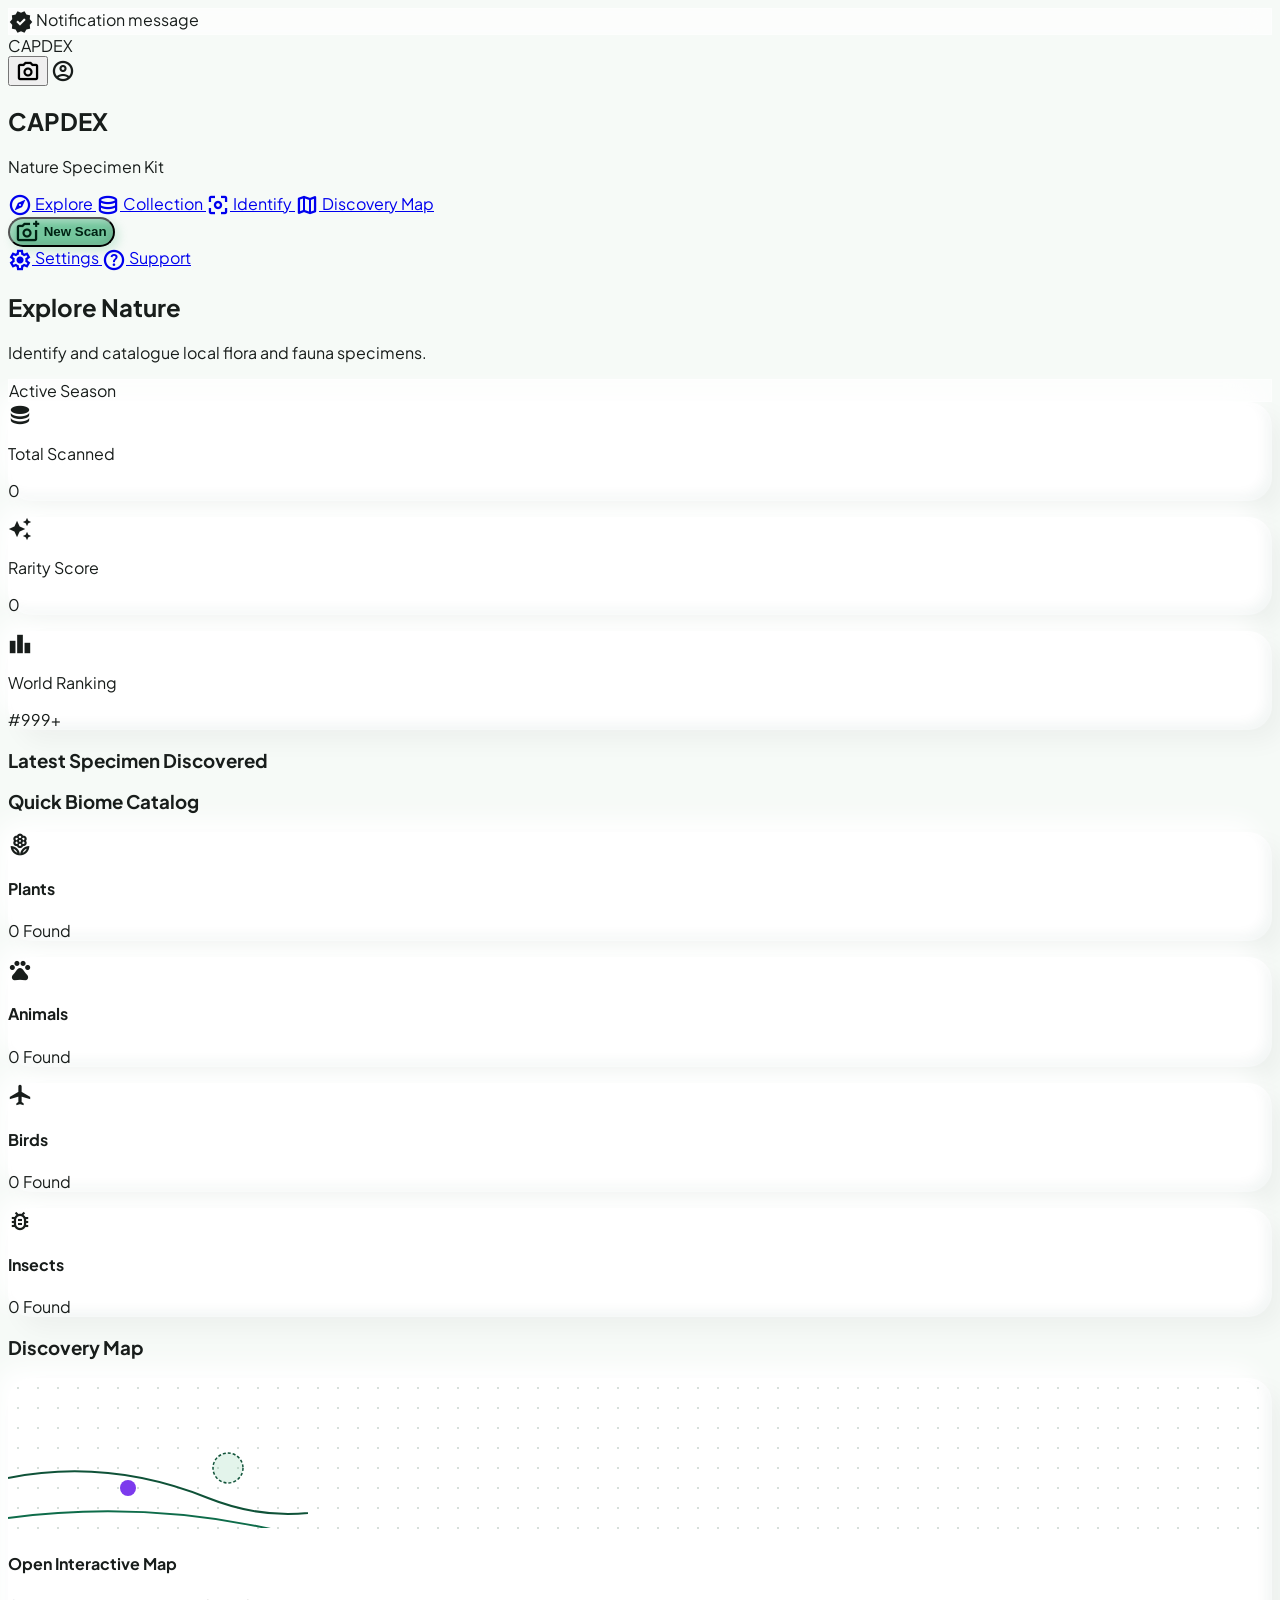
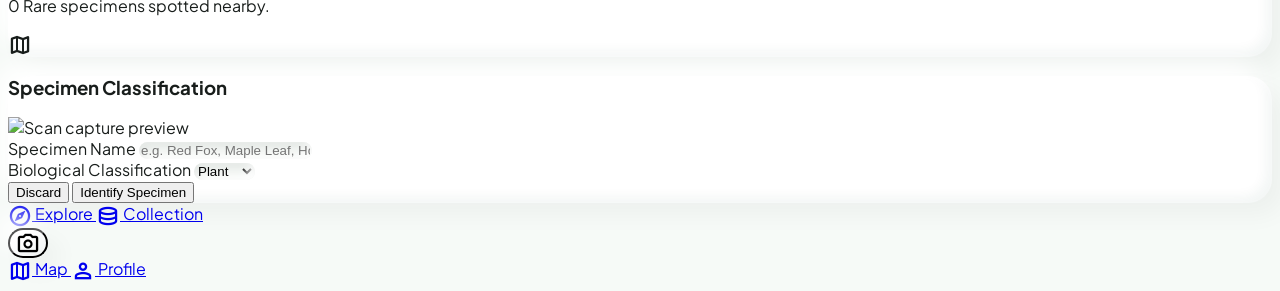
==== index.html @ 77872509 "first initialisation" ====
<!DOCTYPE html>
<html class="light" lang="en">
<head>
    <meta charset="utf-8"/>
    <meta content="width=device-width, initial-scale=1.0" name="viewport"/>
    <title>CAPDEX - Premium Nature Specimen Kit</title>
    
    <!-- Tailwind CSS with CDN plugins -->
    <script src="https://cdn.tailwindcss.com?plugins=forms,container-queries"></script>
    
    <!-- Tailwind Theme Settings matching DESIGN.md -->
    <script>
        tailwind.config = {
            darkMode: "class",
            theme: {
                extend: {
                    colors: {
                        "primary": "#0f5238",
                        "on-primary": "#ffffff",
                        "primary-container": "#2d6a4f",
                        "on-primary-container": "#a8e7c5",
                        "secondary": "#0e6c4a",
                        "on-secondary": "#ffffff",
                        "secondary-container": "#a0f4c8",
                        "on-secondary-container": "#19724f",
                        "tertiary": "#004884",
                        "on-tertiary": "#ffffff",
                        "tertiary-container": "#0060ad",
                        "on-tertiary-container": "#c4dbff",
                        "background": "#f6faf7",
                        "on-background": "#181d1b",
                        "surface": "#f6faf7",
                        "on-surface": "#181d1b",
                        "on-surface-variant": "#404943",
                        "surface-container-low": "#f1f5f2",
                        "surface-container": "#ebefec",
                        "surface-container-high": "#e5e9e6",
                        "surface-container-highest": "#dfe3e1",
                        "outline": "#707973",
                        "outline-variant": "#bfc9c1"
                    },
                    borderRadius: {
                        "sm": "0.25rem",
                        "DEFAULT": "0.5rem",
                        "md": "0.75rem",
                        "lg": "1rem",
                        "xl": "1.5rem",
                        "2xl": "2rem",
                        "3xl": "2.5rem"
                    },
                    spacing: {
                        "container-padding-mobile": "16px",
                        "container-padding-desktop": "32px",
                        "card-gap": "20px"
                    }
                }
            }
        }
    </script>
    
    <!-- Custom Stylesheet -->
    <link href="styles.css" rel="stylesheet"/>
</head>
<body class="bg-background text-on-surface min-h-screen">

    <!-- System Notification Banner -->
    <div id="system-notification-banner" class="fixed top-6 left-1/2 -translate-x-1/2 z-[100] translate-y-[-100px] opacity-0 transition-all duration-300 pointer-events-none">
        <div class="glass-nav px-6 py-3 rounded-full flex items-center gap-3 shadow-lg border border-primary/20">
            <span class="material-symbols-outlined text-secondary material-symbols-fill">verified</span>
            <span id="notification-text" class="font-bold font-label-sm text-label-sm text-primary">Notification message</span>
        </div>
    </div>

    <!-- Mobile Top Header Bar -->
    <header class="flex justify-between items-center w-full px-container-padding-mobile h-16 sticky top-0 z-40 bg-white/60 backdrop-blur-xl border-b border-white/40 lg:hidden">
        <div class="flex items-center gap-3">
            <span class="font-headline-lg-mobile text-headline-lg-mobile font-extrabold text-primary tracking-tight">CAPDEX</span>
        </div>
        <div class="flex items-center gap-4">
            <button class="material-symbols-outlined text-primary hover:opacity-80 active:scale-95 transition-transform" onclick="navigateTo('scan')">photo_camera</button>
            <span class="material-symbols-outlined text-primary">account_circle</span>
        </div>
    </header>

    <!-- Desktop Sidebar Navigation -->
    <aside class="h-screen w-64 fixed left-0 top-0 hidden lg:flex flex-col bg-surface-container-low border-r border-outline-variant shadow-sm py-8 px-4 gap-4 z-50">
        <div class="px-4 mb-6">
            <h1 class="text-3xl font-extrabold text-primary tracking-tight">CAPDEX</h1>
            <p class="font-body-md text-sm text-on-surface-variant opacity-75">Nature Specimen Kit</p>
        </div>
        <nav class="flex-grow flex flex-col gap-2">
            <a class="flex items-center gap-3 px-4 py-3 rounded-xl transition-colors text-on-surface-variant hover:bg-surface-variant/50" href="#" data-tab="dashboard">
                <span class="material-symbols-outlined">explore</span>
                <span>Explore</span>
            </a>
            <a class="flex items-center gap-3 px-4 py-3 rounded-xl transition-colors text-on-surface-variant hover:bg-surface-variant/50" href="#" data-tab="collection">
                <span class="material-symbols-outlined">database</span>
                <span>Collection</span>
            </a>
            <a class="flex items-center gap-3 px-4 py-3 rounded-xl transition-colors text-on-surface-variant hover:bg-surface-variant/50" href="#" data-tab="scan">
                <span class="material-symbols-outlined">center_focus_weak</span>
                <span>Identify</span>
            </a>
            <a class="flex items-center gap-3 px-4 py-3 rounded-xl transition-colors text-on-surface-variant hover:bg-surface-variant/50" href="#" data-tab="map">
                <span class="material-symbols-outlined">map</span>
                <span>Discovery Map</span>
            </a>
        </nav>
        
        <div class="mt-auto flex flex-col gap-3">
            <button class="btn-new-scan clay-button-primary w-full py-4 rounded-2xl font-bold flex items-center justify-center gap-2 mb-2 text-sm uppercase tracking-wide">
                <span class="material-symbols-outlined text-[20px]">add_a_photo</span>
                New Scan
            </button>
            <div class="border-t border-outline-variant/60 pt-4 flex flex-col gap-1">
                <a class="flex items-center gap-3 px-4 py-2 text-xs text-on-surface-variant hover:bg-surface-variant/50 rounded-xl transition-colors" href="#">
                    <span class="material-symbols-outlined text-[18px]">settings</span>
                    <span>Settings</span>
                </a>
                <a class="flex items-center gap-3 px-4 py-2 text-xs text-on-surface-variant hover:bg-surface-variant/50 rounded-xl transition-colors" href="#">
                    <span class="material-symbols-outlined text-[18px]">help</span>
                    <span>Support</span>
                </a>
            </div>
        </div>
    </aside>

    <!-- Main Viewport Area -->
    <main class="lg:ml-64 px-container-padding-mobile md:px-container-padding-desktop py-8 pb-28 lg:pb-8 min-h-screen">
        
        <!-- ========================================================== -->
        <!-- 1. DASHBOARD TAB -->
        <!-- ========================================================== -->
        <div id="tab-dashboard" class="view-tab active">
            <!-- Season Header Info -->
            <div class="flex flex-col md:flex-row md:items-center justify-between mb-10 gap-6">
                <div>
                    <h2 class="font-display-lg text-4xl font-extrabold text-primary mb-2">Explore Nature</h2>
                    <p class="font-body-lg text-body-lg text-on-surface-variant">Identify and catalogue local flora and fauna specimens.</p>
                </div>
                <div class="glass-panel px-6 py-3 rounded-full flex items-center gap-3 border border-primary/10">
                    <span class="w-3.5 h-3.5 rounded-full bg-secondary animate-pulse"></span>
                    <span class="font-bold text-sm text-secondary uppercase tracking-wider">Active Season</span>
                </div>
            </div>

            <!-- Dashboard Stats Grid -->
            <div class="grid grid-cols-1 md:grid-cols-3 gap-6 mb-10">
                <!-- Stat Card 1 -->
                <div class="clay-card p-6 flex items-center gap-5">
                    <div class="w-14 h-14 rounded-2xl bg-secondary-container flex items-center justify-center text-on-secondary-container shrink-0 shadow-inner">
                        <span class="material-symbols-outlined text-[28px] text-secondary material-symbols-fill">database</span>
                    </div>
                    <div>
                        <p class="text-xs font-semibold text-outline uppercase tracking-wider">Total Scanned</p>
                        <p id="stat-total-scanned" class="text-3xl font-extrabold text-on-surface mt-1">0</p>
                    </div>
                </div>
                <!-- Stat Card 2 -->
                <div class="clay-card p-6 flex items-center gap-5">
                    <div class="w-14 h-14 rounded-2xl bg-primary-container flex items-center justify-center text-on-primary-container shrink-0 shadow-inner">
                        <span class="material-symbols-outlined text-[28px] text-primary-fixed-dim material-symbols-fill">auto_awesome</span>
                    </div>
                    <div>
                        <p class="text-xs font-semibold text-outline uppercase tracking-wider">Rarity Score</p>
                        <p id="stat-rarity-score" class="text-3xl font-extrabold text-on-surface mt-1 font-mono">0</p>
                    </div>
                </div>
                <!-- Stat Card 3 -->
                <div class="clay-card p-6 flex items-center gap-5">
                    <div class="w-14 h-14 rounded-2xl bg-tertiary-container flex items-center justify-center text-on-tertiary-container shrink-0 shadow-inner">
                        <span class="material-symbols-outlined text-[28px] text-tertiary-fixed-dim material-symbols-fill">leaderboard</span>
                    </div>
                    <div>
                        <p class="text-xs font-semibold text-outline uppercase tracking-wider">World Ranking</p>
                        <p id="stat-world-ranking" class="text-3xl font-extrabold text-on-surface mt-1 font-mono">#999+</p>
                    </div>
                </div>
            </div>

            <!-- Hero Section (Latest Discovery) -->
            <div class="mb-10">
                <div class="flex justify-between items-center mb-6">
                    <h3 class="font-headline-lg text-2xl font-bold text-primary">Latest Specimen Discovered</h3>
                </div>
                <div id="dashboard-hero-container">
                    <!-- Loaded dynamically via app.js -->
                </div>
            </div>

            <!-- Bottom Dashboard Row: Categories & Mini-Map -->
            <div class="grid grid-cols-1 lg:grid-cols-12 gap-8">
                <!-- Categories Selector -->
                <div class="lg:col-span-7">
                    <h3 class="font-headline-lg text-2xl font-bold text-primary mb-6">Quick Biome Catalog</h3>
                    <div class="grid grid-cols-2 gap-4">
                        <!-- Category card: Plant -->
                        <div id="cat-wrapper-plant" class="clay-card clay-card-interactive p-5 flex items-center gap-4 cursor-pointer select-none">
                            <div class="w-12 h-12 rounded-xl bg-green-100 flex items-center justify-center text-green-700">
                                <span class="material-symbols-outlined text-[24px]">local_florist</span>
                            </div>
                            <div>
                                <h4 class="font-bold text-on-surface text-base">Plants</h4>
                                <p id="count-cat-plant" class="text-xs text-on-surface-variant mt-0.5">0 Found</p>
                            </div>
                        </div>
                        <!-- Category card: Animal -->
                        <div id="cat-wrapper-animal" class="clay-card clay-card-interactive p-5 flex items-center gap-4 cursor-pointer select-none">
                            <div class="w-12 h-12 rounded-xl bg-orange-100 flex items-center justify-center text-orange-700">
                                <span class="material-symbols-outlined text-[24px]">pets</span>
                            </div>
                            <div>
                                <h4 class="font-bold text-on-surface text-base">Animals</h4>
                                <p id="count-cat-animal" class="text-xs text-on-surface-variant mt-0.5">0 Found</p>
                            </div>
                        </div>
                        <!-- Category card: Bird -->
                        <div id="cat-wrapper-bird" class="clay-card clay-card-interactive p-5 flex items-center gap-4 cursor-pointer select-none">
                            <div class="w-12 h-12 rounded-xl bg-blue-100 flex items-center justify-center text-blue-700">
                                <span class="material-symbols-outlined text-[24px]">flight</span>
                            </div>
                            <div>
                                <h4 class="font-bold text-on-surface text-base">Birds</h4>
                                <p id="count-cat-bird" class="text-xs text-on-surface-variant mt-0.5">0 Found</p>
                            </div>
                        </div>
                        <!-- Category card: Insect -->
                        <div id="cat-wrapper-insect" class="clay-card clay-card-interactive p-5 flex items-center gap-4 cursor-pointer select-none">
                            <div class="w-12 h-12 rounded-xl bg-violet-100 flex items-center justify-center text-violet-700">
                                <span class="material-symbols-outlined text-[24px]">bug_report</span>
                            </div>
                            <div>
                                <h4 class="font-bold text-on-surface text-base">Insects</h4>
                                <p id="count-cat-insect" class="text-xs text-on-surface-variant mt-0.5">0 Found</p>
                            </div>
                        </div>
                    </div>
                </div>

                <!-- Mini-Map glimpse -->
                <div class="lg:col-span-5">
                    <h3 class="font-headline-lg text-2xl font-bold text-primary mb-6">Discovery Map</h3>
                    <div class="clay-card p-6 flex flex-col h-56 cursor-pointer overflow-hidden relative group" id="btn-open-map-glimpse">
                        <!-- Stylized mini landscape graphic background -->
                        <div class="absolute inset-0 bg-[#f1f6f3] opacity-80 group-hover:scale-105 transition-transform duration-700" style="background-image: radial-gradient(#d6deda 1px, transparent 1px); background-size: 20px 20px;">
                            <!-- Wave lines for landscape -->
                            <svg class="w-full h-full opacity-40">
                                <path d="M 0 100 Q 100 80, 200 120 T 400 100" fill="none" stroke="#0f5238" stroke-width="2"/>
                                <path d="M 0 140 Q 150 120, 300 160 T 400 140" fill="none" stroke="#0e6c4a" stroke-width="2"/>
                                <circle cx="220" cy="90" r="15" fill="rgba(116, 198, 157, 0.2)" stroke="#0f5238" stroke-width="1.5" stroke-dasharray="3 2" />
                                <circle cx="120" cy="110" r="8" fill="#7c3aed" class="animate-pulse" />
                            </g>
                            </svg>
                        </div>
                        <div class="relative z-10 mt-auto bg-white/70 backdrop-blur-md rounded-2xl p-4 border border-white/40">
                            <div class="flex justify-between items-center">
                                <div>
                                    <h4 class="font-bold text-primary text-sm">Open Interactive Map</h4>
                                    <p id="map-glimpse-text" class="text-[11px] text-on-surface-variant mt-0.5">0 Rare specimens spotted nearby.</p>
                                </div>
                                <span class="material-symbols-outlined text-primary bg-secondary-container p-2 rounded-full">map</span>
                            </div>
                        </div>
                    </div>
                </div>
            </div>
        </div>

        <!-- ========================================================== -->
        <!-- 2. COLLECTION GALLERY TAB -->
        <!-- ========================================================== -->
        <div id="tab-collection" class="view-tab">
            <div class="flex flex-col md:flex-row md:items-center justify-between mb-8 gap-4">
                <div>
                    <h2 class="font-display-lg text-4xl font-extrabold text-primary mb-1">Collection Logbook</h2>
                    <p id="collection-season-count" class="font-body-lg text-body-lg text-on-surface-variant">0 specimens catalogued.</p>
                </div>
            </div>

            <!-- Bento Filter Row -->
            <div class="glass-panel p-4 rounded-3xl mb-8 flex flex-col md:flex-row gap-4 border border-white/50 shadow-inner">
                <!-- Search bar input -->
                <div class="flex-1 clay-inset px-4 py-2.5 flex items-center gap-3">
                    <span class="material-symbols-outlined text-outline text-lg">search</span>
                    <input id="search-input" class="bg-transparent border-none focus:ring-0 p-0 text-sm w-full placeholder:text-outline" placeholder="Search specimen name or taxonomy..." type="text"/>
                </div>
                
                <!-- Filters dropdowns -->
                <div class="flex flex-wrap gap-3">
                    <select id="filter-category" class="clay-inset py-2.5 pl-4 pr-10 text-xs font-bold text-on-surface border-none focus:ring-0 cursor-pointer">
                        <option value="All">All Categories</option>
                        <option value="Plant">Plants</option>
                        <option value="Animal">Animals</option>
                        <option value="Bird">Birds</option>
                        <option value="Insect">Insects</option>
                        <option value="Tree">Trees</option>
                        <option value="Fruit">Fruits</option>
                        <option value="Flower">Flowers</option>
                    </select>
                    
                    <select id="filter-rarity" class="clay-inset py-2.5 pl-4 pr-10 text-xs font-bold text-on-surface border-none focus:ring-0 cursor-pointer">
                        <option value="All">All Rarities</option>
                        <option value="Common">Common</option>
                        <option value="Rare">Rare</option>
                        <option value="Epic">Epic</option>
                    </select>
                    
                    <select id="filter-sort" class="clay-inset py-2.5 pl-4 pr-10 text-xs font-bold text-on-surface border-none focus:ring-0 cursor-pointer">
                        <option value="newest">Sort: Newest</option>
                        <option value="rating">Sort: Rating</option>
                        <option value="rarity">Sort: Rarity</option>
                    </select>
                </div>
            </div>

            <!-- Specimens Cards Bento Grid -->
            <div id="collection-grid" class="grid grid-cols-1 sm:grid-cols-2 lg:grid-cols-3 xl:grid-cols-4 gap-8">
                <!-- Populated dynamically via app.js -->
            </div>
        </div>

        <!-- ========================================================== -->
        <!-- 3. IDENTIFY SCAN TAB -->
        <!-- ========================================================== -->
        <div id="tab-scan" class="view-tab">
            <div class="mb-8">
                <h2 class="font-display-lg text-4xl font-extrabold text-primary mb-1">Scan Specimen</h2>
                <p class="font-body-lg text-body-lg text-on-surface-variant">Point your camera or upload a picture of a plant, tree, animal or insect to identify it.</p>
            </div>

            <div class="grid grid-cols-1 lg:grid-cols-12 gap-10">
                <!-- Left: Scanner View Box -->
                <div class="lg:col-span-7 flex flex-col items-center">
                    <div id="scanner-view-box" class="scanner-container w-full max-w-lg aspect-square bg-black shadow-inner flex items-center justify-center relative border-4 border-white clay-card">
                        
                        <!-- Animated Scanning Elements -->
                        <div class="scanner-laser"></div>
                        <div class="scanner-grid"></div>
                        
                        <!-- Target Brackets -->
                        <div class="absolute top-6 left-6 w-8 h-8 border-t-4 border-l-4 border-white rounded-tl-lg z-20"></div>
                        <div class="absolute top-6 right-6 w-8 h-8 border-t-4 border-r-4 border-white rounded-tr-lg z-20"></div>
                        <div class="absolute bottom-6 left-6 w-8 h-8 border-b-4 border-l-4 border-white rounded-bl-lg z-20"></div>
                        <div class="absolute bottom-6 right-6 w-8 h-8 border-b-4 border-r-4 border-white rounded-br-lg z-20"></div>
                        
                        <!-- Video Feed -->
                        <video id="scanner-video" class="w-full h-full object-cover rounded-2xl hidden" autoplay playsinline></video>

                        <!-- Camera Fallback Placeholder -->
                        <div id="camera-placeholder" class="w-full h-full flex flex-col items-center justify-center bg-surface-container rounded-2xl p-6 text-center select-none z-10">
                            <div class="w-20 h-20 rounded-full bg-primary/5 flex items-center justify-center text-primary mb-4 shadow-inner">
                                <span class="material-symbols-outlined text-[40px]">photo_camera</span>
                            </div>
                            <p class="font-title-md text-title-md text-on-surface font-bold">Webcam Feed Inactive</p>
                            <p class="text-xs text-on-surface-variant max-w-xs mt-1">Start camera below for live scan mode, upload a local photo, or choose a preset signature to simulate.</p>
                        </div>

                        <!-- Scanner Analysis Overlay (Running AI status) -->
                        <div id="scanner-analysis-overlay" class="absolute inset-0 bg-white/95 backdrop-blur-md z-30 hidden flex-col items-center justify-center p-8 select-none">
                            <span class="material-symbols-outlined text-5xl text-secondary animate-spin">sync</span>
                            <h3 class="font-headline-lg text-lg font-bold text-primary mt-4 mb-2">Analyzing Biomarker Signature</h3>
                            
                            <!-- Progress Bar -->
                            <div class="w-full max-w-xs h-2 bg-surface-container rounded-full overflow-hidden mt-3 mb-6">
                                <div id="analysis-progress" class="h-full bg-secondary rounded-full w-0 transition-all duration-300"></div>
                            </div>

                            <!-- Log Printout console -->
                            <div id="analysis-log-console" class="w-full max-w-sm clay-inset p-4 h-32 overflow-y-auto no-scrollbar text-left font-mono">
                                <!-- Written dynamically -->
                            </div>
                        </div>

                    </div>

                    <!-- Scanner Controls HUD -->
                    <div class="w-full max-w-lg glass-panel mt-6 p-4 rounded-3xl flex justify-between items-center gap-4">
                        <button id="btn-toggle-camera" class="px-6 py-2.5 bg-white text-primary border border-primary/20 rounded-full text-xs font-bold shadow-sm hover:bg-slate-50 transition-colors shrink-0">
                            Start Camera
                        </button>
                        
                        <button id="btn-scan-trigger" class="flex-grow py-3 bg-secondary text-white rounded-full font-bold shadow-md hover:bg-secondary/90 active:scale-95 transition-transform text-sm uppercase tracking-wider flex items-center justify-center gap-2">
                            <span class="material-symbols-outlined">center_focus_weak</span> Scan Current Frame
                        </button>

                        <label class="px-6 py-2.5 bg-white text-primary border border-primary/20 rounded-full text-xs font-bold shadow-sm hover:bg-slate-50 transition-colors cursor-pointer shrink-0">
                            Upload File
                            <input type="file" id="scan-image-upload" accept="image/*" class="hidden" />
                        </label>
                    </div>
                </div>

                <!-- Right: Simulation Presets -->
                <div class="lg:col-span-5 flex flex-col justify-start">
                    <h3 class="font-headline-lg text-2xl font-bold text-primary mb-2">Simulation presets</h3>
                    <p class="text-sm text-on-surface-variant mb-6">No camera available? Click any specimen preset card below to test the full dynamic scanning analysis sequence.</p>
                    
                    <div id="scan-preset-grid" class="grid grid-cols-2 sm:grid-cols-3 lg:grid-cols-2 gap-4">
                        <!-- Populated dynamically via app.js -->
                    </div>
                </div>
            </div>
        </div>

        <!-- Custom Classify Popup Modal -->
        <div id="classify-modal" class="fixed inset-0 z-[80] bg-black/60 backdrop-blur-sm hidden items-center justify-center p-4">
            <div class="clay-card p-6 w-full max-w-md bg-white">
                <h3 class="font-headline-lg text-xl font-bold text-primary mb-4">Specimen Classification</h3>
                <div class="w-full h-48 rounded-2xl overflow-hidden bg-slate-100 mb-4 shadow-inner">
                    <img id="classify-preview-img" class="w-full h-full object-cover" src="" alt="Scan capture preview" />
                </div>
                
                <div class="space-y-4">
                    <div>
                        <label class="block text-xs font-bold text-outline uppercase tracking-wider mb-1">Specimen Name</label>
                        <input id="classify-input-name" type="text" class="w-full clay-inset px-4 py-3 text-sm focus:ring-0 text-on-surface border-none" placeholder="e.g. Red Fox, Maple Leaf, Honeybee" />
                    </div>
                    <div>
                        <label class="block text-xs font-bold text-outline uppercase tracking-wider mb-1">Biological Classification</label>
                        <select id="classify-select-category" class="w-full clay-inset px-4 py-3 text-sm focus:ring-0 text-on-surface border-none cursor-pointer">
                            <option value="Plant">Plant</option>
                            <option value="Animal">Animal</option>
                            <option value="Bird">Bird</option>
                            <option value="Insect">Insect</option>
                            <option value="Tree">Tree</option>
                            <option value="Fruit">Fruit</option>
                            <option value="Flower">Flower</option>
                        </select>
                    </div>
                </div>

                <div class="flex gap-4 mt-6">
                    <button id="classify-btn-cancel" class="flex-1 py-3 text-xs font-bold text-primary bg-surface-container rounded-full hover:bg-surface-container-high transition-colors">
                        Discard
                    </button>
                    <button id="classify-btn-submit" class="flex-1 py-3 text-xs font-bold text-on-secondary bg-secondary rounded-full shadow-md active:scale-95 transition-transform">
                        Identify Specimen
                    </button>
                </div>
            </div>
        </div>

        <!-- ========================================================== -->
        <!-- 4. DISCOVERY MAP TAB -->
        <!-- ========================================================== -->
        <div id="tab-map" class="view-tab">
            <div class="mb-6 flex flex-col md:flex-row md:items-center justify-between gap-4">
                <div>
                    <h2 class="font-display-lg text-4xl font-extrabold text-primary mb-1">Discovery Map</h2>
                    <p class="font-body-lg text-body-lg text-on-surface-variant">Explore biome habitats, identify specimen coordinates, and filter your discoveries.</p>
                </div>
            </div>

            <!-- Double-Panel Layout -->
            <div class="grid grid-cols-1 lg:grid-cols-12 gap-8">
                
                <!-- Left Panel: Interactive map -->
                <div class="lg:col-span-8 flex flex-col gap-4">
                    <!-- Map Toolbar -->
                    <div class="glass-panel p-3 rounded-2xl flex flex-col sm:flex-row gap-3 items-center border border-white/50 shadow-sm z-10">
                        <!-- Map Search -->
                        <div class="flex-1 clay-inset px-4 py-2 flex items-center gap-3 w-full">
                            <span class="material-symbols-outlined text-outline text-lg">search</span>
                            <input id="map-search-input" class="bg-transparent border-none focus:ring-0 p-0 text-xs w-full placeholder:text-outline" placeholder="Filter map specimens..." type="text"/>
                        </div>
                        <!-- Quick Category Filters -->
                        <div class="flex gap-2 w-full sm:w-auto overflow-x-auto no-scrollbar shrink-0">
                            <button class="map-filter-btn px-4 py-2 rounded-full text-[11px] font-bold bg-secondary text-white shadow-sm" data-category="All">All</button>
                            <button class="map-filter-btn px-3 py-2 rounded-full text-[11px] font-bold bg-white text-primary border border-slate-100 hover:bg-slate-50" data-category="Plant">Plants</button>
                            <button class="map-filter-btn px-3 py-2 rounded-full text-[11px] font-bold bg-white text-primary border border-slate-100 hover:bg-slate-50" data-category="Animal">Animals</button>
                            <button class="map-filter-btn px-3 py-2 rounded-full text-[11px] font-bold bg-white text-primary border border-slate-100 hover:bg-slate-50" data-category="Bird">Birds</button>
                            <button class="map-filter-btn px-3 py-2 rounded-full text-[11px] font-bold bg-white text-primary border border-slate-100 hover:bg-slate-50" data-category="Insect">Insects</button>
                        </div>
                    </div>

                    <!-- Map container -->
                    <div id="map-drag-container" class="relative w-full h-[550px] rounded-3xl overflow-hidden clay-card select-none bg-[#eaf4fc] border border-outline-variant/30">
                        
                        <!-- Map Canvas -->
                        <div id="map-svg-canvas" class="absolute w-[1000px] h-[700px] map-canvas-container" style="transform-origin: 0 0; transition: transform 0.1s ease-out;">
                            <svg width="1000" height="700" viewBox="0 0 1000 700" class="w-full h-full select-none">
                                <defs>
                                    <!-- Wave pattern for Ocean background -->
                                    <pattern id="ocean-pattern" width="100" height="100" patternUnits="userSpaceOnUse">
                                        <rect width="100" height="100" fill="#d9edf7"/>
                                        <path d="M10 20 C 30 15, 40 25, 60 20 C 80 15, 90 25, 110 20" fill="none" stroke="#b9dbe8" stroke-width="1.5" stroke-linecap="round"/>
                                        <path d="M-10 60 C 10 55, 20 65, 40 60 C 60 55, 70 65, 90 60 C 110 55, 120 65, 140 60" fill="none" stroke="#b9dbe8" stroke-width="1.5" stroke-linecap="round"/>
                                    </pattern>
                                    
                                    <!-- Gradients for Biomes -->
                                    <linearGradient id="forest-grad" x1="0%" y1="0%" x2="100%" y2="100%">
                                        <stop offset="0%" stop-color="#b7e4c7"/>
                                        <stop offset="100%" stop-color="#74c69d"/>
                                    </linearGradient>
                                    
                                    <linearGradient id="peaks-grad" x1="0%" y1="0%" x2="100%" y2="100%">
                                        <stop offset="0%" stop-color="#e2e8f0"/>
                                        <stop offset="100%" stop-color="#cbd5e1"/>
                                    </linearGradient>
                                    
                                    <linearGradient id="shallows-grad" x1="0%" y1="0%" x2="100%" y2="100%">
                                        <stop offset="0%" stop-color="#90e0ef"/>
                                        <stop offset="100%" stop-color="#0077b6"/>
                                    </linearGradient>
                                    
                                    <linearGradient id="dunes-grad" x1="0%" y1="0%" x2="100%" y2="100%">
                                        <stop offset="0%" stop-color="#fde2e4"/>
                                        <stop offset="100%" stop-color="#ffb5a7"/>
                                    </linearGradient>
                                    
                                    <!-- Radial shadow for 3D look -->
                                    <filter id="map-shadow" x="-10%" y="-10%" width="120%" height="120%">
                                        <feDropShadow dx="0" dy="10" stdDeviation="15" flood-color="#0f261c" flood-opacity="0.12"/>
                                    </filter>
                                </defs>
                                
                                <!-- Background Ocean rect -->
                                <rect width="1000" height="700" fill="url(#ocean-pattern)"/>
                                
                                <!-- Outer Coordinate Border Grid/Ruler -->
                                <g id="map-rulers" opacity="0.4" font-size="9" font-family="monospace" fill="#5c8299">
                                    <!-- X coordinates -->
                                    <text x="100" y="20" text-anchor="middle">X:100</text>
                                    <text x="200" y="20" text-anchor="middle">X:200</text>
                                    <text x="300" y="20" text-anchor="middle">X:300</text>
                                    <text x="400" y="20" text-anchor="middle">X:400</text>
                                    <text x="500" y="20" text-anchor="middle">X:500</text>
                                    <text x="600" y="20" text-anchor="middle">X:600</text>
                                    <text x="700" y="20" text-anchor="middle">X:700</text>
                                    <text x="800" y="20" text-anchor="middle">X:800</text>
                                    <text x="900" y="20" text-anchor="middle">X:900</text>
                                    <!-- Y coordinates -->
                                    <text x="30" y="100" dominant-baseline="middle">Y:100</text>
                                    <text x="30" y="200" dominant-baseline="middle">Y:200</text>
                                    <text x="30" y="300" dominant-baseline="middle">Y:300</text>
                                    <text x="30" y="400" dominant-baseline="middle">Y:400</text>
                                    <text x="30" y="500" dominant-baseline="middle">Y:500</text>
                                    <text x="30" y="600" dominant-baseline="middle">Y:600</text>
                                    
                                    <!-- Grid lines crosshairs -->
                                    <line x1="100" y1="30" x2="100" y2="670" stroke="#b0d4eb" stroke-width="0.5" stroke-dasharray="2 4"/>
                                    <line x1="200" y1="30" x2="200" y2="670" stroke="#b0d4eb" stroke-width="0.5" stroke-dasharray="2 4"/>
                                    <line x1="300" y1="30" x2="300" y2="670" stroke="#b0d4eb" stroke-width="0.5" stroke-dasharray="2 4"/>
                                    <line x1="400" y1="30" x2="400" y2="670" stroke="#b0d4eb" stroke-width="0.5" stroke-dasharray="2 4"/>
                                    <line x1="500" y1="30" x2="500" y2="670" stroke="#b0d4eb" stroke-width="0.5" stroke-dasharray="2 4"/>
                                    <line x1="600" y1="30" x2="600" y2="670" stroke="#b0d4eb" stroke-width="0.5" stroke-dasharray="2 4"/>
                                    <line x1="700" y1="30" x2="700" y2="670" stroke="#b0d4eb" stroke-width="0.5" stroke-dasharray="2 4"/>
                                    <line x1="800" y1="30" x2="800" y2="670" stroke="#b0d4eb" stroke-width="0.5" stroke-dasharray="2 4"/>
                                    <line x1="900" y1="30" x2="900" y2="670" stroke="#b0d4eb" stroke-width="0.5" stroke-dasharray="2 4"/>
                                    
                                    <line x1="50" y1="100" x2="950" y2="100" stroke="#b0d4eb" stroke-width="0.5" stroke-dasharray="2 4"/>
                                    <line x1="50" y1="200" x2="950" y2="200" stroke="#b0d4eb" stroke-width="0.5" stroke-dasharray="2 4"/>
                                    <line x1="50" y1="300" x2="950" y2="300" stroke="#b0d4eb" stroke-width="0.5" stroke-dasharray="2 4"/>
                                    <line x1="50" y1="400" x2="950" y2="400" stroke="#b0d4eb" stroke-width="0.5" stroke-dasharray="2 4"/>
                                    <line x1="50" y1="500" x2="950" y2="500" stroke="#b0d4eb" stroke-width="0.5" stroke-dasharray="2 4"/>
                                    <line x1="50" y1="600" x2="950" y2="600" stroke="#b0d4eb" stroke-width="0.5" stroke-dasharray="2 4"/>
                                </g>
                                
                                <!-- ========================================================== -->
                                <!-- LANDMASSES (AURELIA ISLAND CONTOUR) -->
                                <!-- ========================================================== -->
                                <!-- The central main island contour -->
                                <path d="M 150,220 C 180,120 320,80 480,90 C 650,100 850,70 910,180 C 960,260 920,440 850,520 C 760,620 540,640 400,610 C 260,580 120,540 100,430 C 80,320 120,320 150,220 Z" fill="#f4ece1" stroke="#d5c7b3" stroke-width="3" filter="url(#map-shadow)"/>
                                
                                <!-- Biome 1: Whispering Woodlands (Green Forest landmass) -->
                                <path class="biome-shape cursor-pointer" data-biome="woodlands" d="M 180,210 C 230,160 300,140 370,160 C 440,180 480,240 450,300 C 420,360 320,380 260,360 C 200,340 150,260 180,210 Z" fill="url(#forest-grad)"/>
                                <!-- Small vector tree decorations on the woodlands -->
                                <g opacity="0.3" fill="#2d6a4f" class="pointer-events-none">
                                    <path d="M 230,220 L 235,210 L 240,220 Z M 234,220 L 234,224 L 236,224 L 236,220 Z"/>
                                    <path d="M 270,190 L 275,180 L 280,190 Z M 274,190 L 274,194 L 276,194 L 276,190 Z"/>
                                    <path d="M 310,250 L 315,240 L 320,250 Z M 314,250 L 314,254 L 316,254 L 316,250 Z"/>
                                    <path d="M 380,220 L 385,210 L 390,220 Z M 384,220 L 384,224 L 386,224 L 386,220 Z"/>
                                </g>
                                
                                <!-- Biome 2: Alpine Peaks (Snowcapped Mountain landmass) -->
                                <path class="biome-shape cursor-pointer" data-biome="peaks" d="M 720,170 C 760,110 820,90 870,130 C 910,160 930,220 900,270 C 860,310 790,290 750,260 C 710,230 690,210 720,170 Z" fill="url(#peaks-grad)"/>
                                <!-- Mountain peak drawings -->
                                <g opacity="0.4" fill="none" stroke="#475569" stroke-width="1.5" class="pointer-events-none">
                                    <path d="M 780,170 L 795,140 L 810,170 M 795,140 L 795,170"/>
                                    <path d="M 830,210 L 845,180 L 860,210 M 845,180 L 845,210"/>
                                    <path d="M 800,230 L 810,210 L 820,230"/>
                                </g>
                                
                                <!-- Biome 3: Aurelian Shallows / Lake (Aquatic/Flower Blue landmass) -->
                                <path class="biome-shape cursor-pointer" data-biome="shallows" d="M 480,350 C 530,300 660,280 730,330 C 790,380 770,470 700,500 C 620,530 520,510 490,460 C 460,410 440,390 480,350 Z" fill="url(#shallows-grad)" opacity="0.75"/>
                                <!-- Lake waves drawings -->
                                <g opacity="0.4" fill="none" stroke="#ffffff" stroke-width="1.5" stroke-linecap="round" class="pointer-events-none">
                                    <path d="M 580,380 C 600,385, 620,385, 640,380"/>
                                    <path d="M 610,430 C 630,435, 650,435, 670,430"/>
                                    <path d="M 530,420 C 545,423, 560,423, 575,420"/>
                                </g>
                                
                                <!-- Biome 4: Scorched Dunes (Sandy Desert yellow landmass) -->
                                <path class="biome-shape cursor-pointer" data-biome="dunes" d="M 130,450 C 180,420 280,440 320,490 C 360,540 340,610 280,620 C 220,630 140,590 120,530 C 100,480 100,470 130,450 Z" fill="url(#dunes-grad)"/>
                                <!-- Desert dune lines / cactus drawings -->
                                <g opacity="0.4" fill="none" stroke="#b25a38" stroke-width="1.5" class="pointer-events-none">
                                    <path d="M 180,510 Q 210,490, 250,510" stroke-dasharray="3 3"/>
                                    <path d="M 220,560 Q 250,545, 290,560" stroke-dasharray="3 3"/>
                                    <!-- Tiny Cactus -->
                                    <path d="M 160,550 L 160,535 M 155,542 L 160,542 M 165,545 L 160,545" stroke-linecap="round" stroke-width="2"/>
                                </g>
                                
                                <!-- Compass Rose in Ocean -->
                                <g transform="translate(110, 110)" opacity="0.65" class="pointer-events-none">
                                    <circle cx="0" cy="0" r="35" fill="none" stroke="#5c8299" stroke-width="1" stroke-dasharray="2 3"/>
                                    <circle cx="0" cy="0" r="30" fill="none" stroke="#5c8299" stroke-width="1"/>
                                    <!-- Points -->
                                    <polygon points="0,-35 4,-6 0,0" fill="#0f5238"/>
                                    <polygon points="0,-35 -4,-6 0,0" fill="#2d6a4f"/>
                                    <polygon points="0,35 4,6 0,0" fill="#707973"/>
                                    <polygon points="0,35 -4,6 0,0" fill="#bfc9c1"/>
                                    
                                    <polygon points="35,0 6,4 0,0" fill="#0f5238"/>
                                    <polygon points="35,0 6,-4 0,0" fill="#2d6a4f"/>
                                    <polygon points="-35,0 -6,4 0,0" fill="#707973"/>
                                    <polygon points="-35,0 -6,-4 0,0" fill="#bfc9c1"/>
                                    
                                    <text x="0" y="-38" text-anchor="middle" font-size="10" font-weight="bold" fill="#0f5238" font-family="sans-serif">N</text>
                                    <text x="0" y="46" text-anchor="middle" font-size="10" font-weight="bold" fill="#707973" font-family="sans-serif">S</text>
                                    <text x="42" y="3" dominant-baseline="middle" font-size="10" font-weight="bold" fill="#0f5238" font-family="sans-serif">E</text>
                                    <text x="-48" y="3" dominant-baseline="middle" font-size="10" font-weight="bold" fill="#707973" font-family="sans-serif">W</text>
                                </g>
                                
                                <!-- Scale Indicator -->
                                <g transform="translate(850, 650)" opacity="0.6" font-size="8" font-family="monospace" fill="#5c8299" class="pointer-events-none">
                                    <line x1="0" y1="0" x2="80" y2="0" stroke="#5c8299" stroke-width="2"/>
                                    <line x1="0" y1="-3" x2="0" y2="3" stroke="#5c8299" stroke-width="1"/>
                                    <line x1="40" y1="-3" x2="40" y2="3" stroke="#5c8299" stroke-width="1"/>
                                    <line x1="80" y1="-3" x2="80" y2="3" stroke="#5c8299" stroke-width="1"/>
                                    <text x="0" y="-6" text-anchor="middle">0m</text>
                                    <text x="40" y="-6" text-anchor="middle">200m</text>
                                    <text x="80" y="-6" text-anchor="middle">400m</text>
                                    <text x="40" y="10" text-anchor="middle" font-weight="bold">GRID SCALE 1:5000</text>
                                </g>

                                <!-- Hotspot Location Areas -->
                                <g id="map-locations-group"></g>
                                
                                <!-- Specimen Markers Group -->
                                <g id="map-markers-group"></g>
                            </svg>
                        </div>

                        <!-- Floating map control HUD -->
                        <div class="absolute bottom-6 right-6 z-20 flex flex-col gap-2">
                            <button id="btn-map-zoom-in" class="w-12 h-12 bg-white rounded-full flex items-center justify-center shadow-lg hover:scale-105 active:scale-95 text-primary border border-slate-100 transition-transform">
                                <span class="material-symbols-outlined">add</span>
                            </button>
                            <button id="btn-map-zoom-out" class="w-12 h-12 bg-white rounded-full flex items-center justify-center shadow-lg hover:scale-105 active:scale-95 text-primary border border-slate-100 transition-transform">
                                <span class="material-symbols-outlined">remove</span>
                            </button>
                            <button id="btn-map-recenter" class="w-12 h-12 bg-white rounded-full flex items-center justify-center shadow-lg hover:scale-105 active:scale-95 text-primary border border-slate-100 transition-transform">
                                <span class="material-symbols-outlined">my_location</span>
                            </button>
                        </div>

                        <!-- Mini Floating Specimen details drawer (shows up when clicking a marker) -->
                        <div id="map-specimen-popup" class="absolute bottom-6 left-6 w-80 z-20 hidden">
                            <!-- Filled dynamically via app.js -->
                        </div>
                    </div>
                </div>
                
                <!-- Right Panel: Biome Guide & Side Info Panel -->
                <div class="lg:col-span-4 flex flex-col gap-6">
                    <!-- Biome Directory list card -->
                    <div class="clay-card p-6 flex flex-col gap-4 bg-white">
                        <h3 class="font-headline-lg text-lg font-bold text-primary">Reserve Biomes</h3>
                        <p class="text-xs text-on-surface-variant">Click any biome below to pan/zoom the map directly to its coordinates and show its logged specimen list.</p>
                        
                        <div class="space-y-3 mt-2">
                            <!-- Biome Item: Woodlands -->
                            <div class="biome-list-item flex items-center justify-between p-3 clay-inset bg-white/40 cursor-pointer hover:bg-slate-50 transition-colors border border-transparent hover:border-primary/10" data-biome="woodlands">
                                <div class="flex items-center gap-3">
                                    <div class="w-9 h-9 rounded-lg bg-green-100 flex items-center justify-center text-green-700">
                                        <span class="material-symbols-outlined text-[20px]">forest</span>
                                    </div>
                                    <div>
                                        <h4 class="font-bold text-xs text-on-surface">Whispering Woodlands</h4>
                                        <p class="text-[10px] text-on-surface-variant">Insects & Plants • Coord: [380, 220]</p>
                                    </div>
                                </div>
                                <span class="material-symbols-outlined text-outline text-[16px] hover:translate-x-0.5 transition-transform">arrow_forward_ios</span>
                            </div>
                            
                            <!-- Biome Item: Peaks -->
                            <div class="biome-list-item flex items-center justify-between p-3 clay-inset bg-white/40 cursor-pointer hover:bg-slate-50 transition-colors border border-transparent hover:border-primary/10" data-biome="peaks">
                                <div class="flex items-center gap-3">
                                    <div class="w-9 h-9 rounded-lg bg-slate-100 flex items-center justify-center text-slate-700">
                                        <span class="material-symbols-outlined text-[20px]">filter_hdr</span>
                                    </div>
                                    <div>
                                        <h4 class="font-bold text-xs text-on-surface">Alpine Peaks</h4>
                                        <p class="text-[10px] text-on-surface-variant">Animals & Birds • Coord: [820, 160]</p>
                                    </div>
                                </div>
                                <span class="material-symbols-outlined text-outline text-[16px] hover:translate-x-0.5 transition-transform">arrow_forward_ios</span>
                            </div>
                            
                            <!-- Biome Item: Shallows -->
                            <div class="biome-list-item flex items-center justify-between p-3 clay-inset bg-white/40 cursor-pointer hover:bg-slate-50 transition-colors border border-transparent hover:border-primary/10" data-biome="shallows">
                                <div class="flex items-center gap-3">
                                    <div class="w-9 h-9 rounded-lg bg-blue-100 flex items-center justify-center text-blue-700">
                                        <span class="material-symbols-outlined text-[20px]">waves</span>
                                    </div>
                                    <div>
                                        <h4 class="font-bold text-xs text-on-surface">Aurelian Shallows</h4>
                                        <p class="text-[10px] text-on-surface-variant">Flowers & Birds • Coord: [640, 340]</p>
                                    </div>
                                </div>
                                <span class="material-symbols-outlined text-outline text-[16px] hover:translate-x-0.5 transition-transform">arrow_forward_ios</span>
                            </div>
                            
                            <!-- Biome Item: Dunes -->
                            <div class="biome-list-item flex items-center justify-between p-3 clay-inset bg-white/40 cursor-pointer hover:bg-slate-50 transition-colors border border-transparent hover:border-primary/10" data-biome="dunes">
                                <div class="flex items-center gap-3">
                                    <div class="w-9 h-9 rounded-lg bg-orange-100 flex items-center justify-center text-orange-700">
                                        <span class="material-symbols-outlined text-[20px]">grain</span>
                                    </div>
                                    <div>
                                        <h4 class="font-bold text-xs text-on-surface">Scorched Dunes</h4>
                                        <p class="text-[10px] text-on-surface-variant">Succulents & Plants • Coord: [220, 540]</p>
                                    </div>
                                </div>
                                <span class="material-symbols-outlined text-outline text-[16px] hover:translate-x-0.5 transition-transform">arrow_forward_ios</span>
                            </div>
                        </div>
                    </div>
                    
                    <!-- Interactive Active Specimen List -->
                    <div class="clay-card p-6 flex flex-col gap-4 bg-white flex-grow">
                        <h3 class="font-headline-lg text-lg font-bold text-primary">Discoveries on Map</h3>
                        <div id="map-discoveries-list" class="space-y-2 overflow-y-auto max-h-[180px] no-scrollbar">
                            <!-- Populated dynamically via app.js -->
                        </div>
                    </div>
                </div>
                
            </div>
        </div>

        <!-- ========================================================== -->
        <!-- 5. SPECIMEN DETAIL VIEW (DYNAMIC TAB) -->
        <!-- ========================================================== -->
        <div id="tab-detail" class="view-tab">
            <!-- Header Back Bar -->
            <div class="flex items-center gap-4 mb-8">
                <button id="detail-btn-back" class="w-12 h-12 rounded-full glass-panel flex items-center justify-center text-primary active:scale-95 transition-transform border border-primary/10">
                    <span class="material-symbols-outlined">arrow_back</span>
                </button>
                <div>
                    <span id="detail-category-badge" class="bg-secondary-container text-on-secondary-container px-3 py-1 rounded text-xs font-bold uppercase tracking-wider">Category</span>
                    <h2 class="text-2xl font-bold text-on-surface mt-1">Specimen Details</h2>
                </div>
            </div>

            <div class="grid grid-cols-1 lg:grid-cols-12 gap-10">
                <!-- Left Side: Hero Image & Rating Details -->
                <div class="lg:col-span-5 flex flex-col items-center">
                    <div class="relative w-full max-w-sm">
                        <!-- Pedestal circular plate -->
                        <div class="clay-pedestal w-full flex items-center justify-center p-8 relative">
                            <img id="detail-image" class="w-full h-auto max-h-[280px] object-contain drop-shadow-3xl transform hover:scale-105 transition-transform duration-500 z-10 rounded-2xl" src="" alt="Specimen Image" />
                            
                            <!-- Epic/Rare Rarity Ribbon Badge -->
                            <div id="detail-rarity-badge" class="absolute top-4 right-4 text-white px-4 py-1.5 rounded-full flex items-center gap-2 font-label-sm text-label-sm uppercase tracking-widest rarity-common">
                                Rarity
                            </div>
                        </div>

                        <!-- Mini Float Plate info name -->
                        <div class="glass-panel mt-[-30px] relative z-20 p-6 flex flex-col items-center gap-1.5 mx-6 rounded-2xl shadow-xl border border-white/50">
                            <h1 id="detail-name" class="font-headline-lg text-2xl font-extrabold text-primary text-center leading-tight">Blue Jay</h1>
                            <p id="detail-scientific" class="text-on-surface-variant italic font-body-md text-sm text-center">Cyanocitta cristata</p>
                            
                            <!-- Star rating overlay -->
                            <div id="detail-star-rating" class="star-rating flex items-center gap-1 mt-2">
                                <!-- Populated dynamically -->
                            </div>
                        </div>
                    </div>

                    <!-- Rating Slider Metrics -->
                    <div class="w-full max-w-sm mt-8 p-6 clay-card">
                        <h3 class="font-title-md text-base font-bold text-on-surface mb-3 flex justify-between">
                            <span>Discovery Purity Rating</span>
                        </h3>
                        <div class="h-3 w-full bg-surface-container rounded-full overflow-hidden relative border border-white/20 shadow-inner">
                            <div id="detail-rating-progress" class="absolute top-0 left-0 h-full bg-gradient-to-r from-secondary to-secondary-container w-[0%] rounded-full shadow-inner transition-all duration-500"></div>
                        </div>
                        <div class="flex justify-between mt-2 text-[10px] font-semibold text-on-surface-variant uppercase tracking-wider">
                            <span>Novice spotting</span>
                            <span>Absolute Pure Find</span>
                        </div>
                    </div>
                </div>

                <!-- Right Side: Descriptive sheets data -->
                <div class="lg:col-span-7 flex flex-col gap-8">
                    <section>
                        <h3 class="font-headline-lg text-2xl font-bold text-primary mb-5">Biological Field Logs</h3>
                        
                        <div class="grid grid-cols-1 md:grid-cols-2 gap-4">
                            <!-- Habitat Sheet block -->
                            <div class="glass-panel p-5 rounded-2xl flex items-start gap-4 border border-white/40 shadow-sm">
                                <div class="w-12 h-12 rounded-xl bg-green-50 flex items-center justify-center text-green-700 shrink-0">
                                    <span class="material-symbols-outlined text-[24px]">forest</span>
                                </div>
                                <div class="min-w-0">
                                    <h4 class="font-bold text-xs text-primary uppercase tracking-wider">Habitat & Biome</h4>
                                    <p id="detail-habitat" class="text-on-surface text-sm mt-1 leading-relaxed">Mixed woodlands and sub-canopy forests.</p>
                                </div>
                            </div>
                            
                            <!-- Diet block -->
                            <div class="glass-panel p-5 rounded-2xl flex items-start gap-4 border border-white/40 shadow-sm">
                                <div class="w-12 h-12 rounded-xl bg-orange-50 flex items-center justify-center text-orange-700 shrink-0">
                                    <span class="material-symbols-outlined text-[24px]">restaurant</span>
                                </div>
                                <div class="min-w-0">
                                    <h4 class="font-bold text-xs text-secondary uppercase tracking-wider">Dietary Ecology</h4>
                                    <p id="detail-diet" class="text-on-surface text-sm mt-1 leading-relaxed">Omnivorous seed and insect foraging patterns.</p>
                                </div>
                            </div>
                            
                            <!-- How to spot block -->
                            <div class="glass-panel p-5 rounded-2xl flex items-start gap-4 border border-white/40 shadow-sm md:col-span-2">
                                <div class="w-12 h-12 rounded-xl bg-blue-50 flex items-center justify-center text-blue-700 shrink-0">
                                    <span class="material-symbols-outlined text-[24px]">travel_explore</span>
                                </div>
                                <div class="min-w-0">
                                    <h4 class="font-bold text-xs text-tertiary uppercase tracking-wider">Spotting Instructions</h4>
                                    <p id="detail-where" class="text-on-surface text-sm mt-1 leading-relaxed">Look in dense woodland undergrowth during spring morning flights.</p>
                                </div>
                            </div>
                        </div>
                    </section>

                    <!-- Scan Logs Stats details -->
                    <div class="clay-inset p-4 flex justify-between items-center text-xs text-on-surface-variant font-mono">
                        <span>SIG-SIGNATURE: SECURED</span>
                        <span>REG: <span id="detail-scanned-date">2026-06-19</span></span>
                    </div>

                    <!-- Similar Species list slider -->
                    <section>
                        <h3 class="font-headline-lg text-lg font-bold text-primary mb-4">Similar Specimens</h3>
                        <div id="detail-similar-species" class="flex gap-4 overflow-x-auto no-scrollbar pb-3">
                            <!-- Populated dynamically via app.js -->
                        </div>
                    </section>

                    <!-- Primary Actions Detail page -->
                    <div class="flex gap-4 pt-4 border-t border-outline-variant/40 mt-4">
                        <button id="detail-btn-delete" class="flex-grow md:flex-grow-0 md:px-8 py-3.5 bg-red-50 text-red-600 rounded-full font-bold border border-red-200 hover:bg-red-100 active:scale-95 transition-transform text-xs uppercase tracking-wider flex items-center justify-center gap-2">
                            <span class="material-symbols-outlined text-[18px]">delete</span> Remove specimen
                        </button>
                    </div>
                </div>
            </div>
        </div>

    </main>

    <!-- Bottom Navigation Bar (Mobile Footer - Fixed at bottom) -->
    <nav class="mobile-nav fixed bottom-6 left-4 right-4 z-40 flex justify-around items-center px-4 bg-white/70 backdrop-blur-xl border border-white/50 shadow-2xl rounded-full h-20 lg:hidden">
        <a class="flex flex-col items-center justify-center text-primary font-bold transition-transform" href="#" data-tab="dashboard">
            <span class="material-symbols-outlined">explore</span>
            <span class="font-label-sm text-[10px] mt-0.5">Explore</span>
        </a>
        <a class="flex flex-col items-center justify-center text-on-surface-variant hover:scale-110 transition-transform" href="#" data-tab="collection">
            <span class="material-symbols-outlined">database</span>
            <span class="font-label-sm text-[10px] mt-0.5">Collection</span>
        </a>
        <div id="mobile-nav-camera-wrapper" class="relative -top-6">
            <button class="btn-new-scan bg-primary text-on-primary w-14 h-14 rounded-full flex items-center justify-center shadow-2xl clay-card">
                <span class="material-symbols-outlined !text-[28px]">photo_camera</span>
            </button>
        </div>
        <a class="flex flex-col items-center justify-center text-on-surface-variant hover:scale-110 transition-transform" href="#" data-tab="map">
            <span class="material-symbols-outlined">map</span>
            <span class="font-label-sm text-[10px] mt-0.5">Map</span>
        </a>
        <a class="flex flex-col items-center justify-center text-on-surface-variant hover:scale-110 transition-transform" href="#" data-tab="dashboard">
            <!-- Reuse profile icon for settings/dashboard profile link -->
            <span class="material-symbols-outlined">person</span>
            <span class="font-label-sm text-[10px] mt-0.5">Profile</span>
        </a>
    </nav>

    <!-- JS Scripts -->
    <script src="app.js"></script>

</body>
</html>
---- styles.css ----
/* CAPDEX Design System Stylesheet */

@import url('https://fonts.googleapis.com/css2?family=Plus+Jakarta+Sans:wght@300;400;500;600;700;800&family=Material+Symbols+Outlined:wght,FILL@100..700,0..1&display=swap');

:root {
    /* Color Palette from DESIGN.md */
    --color-primary: #0f5238;
    --color-on-primary: #ffffff;
    --color-primary-container: #2d6a4f;
    --color-on-primary-container: #a8e7c5;
    
    --color-secondary: #0e6c4a;
    --color-on-secondary: #ffffff;
    --color-secondary-container: #a0f4c8;
    --color-on-secondary-container: #19724f;
    
    --color-tertiary: #004884;
    --color-on-tertiary: #ffffff;
    --color-tertiary-container: #0060ad;
    --color-on-tertiary-container: #c4dbff;
    
    --color-background: #f6faf7;
    --color-on-background: #181d1b;
    
    --color-surface: #f6faf7;
    --color-on-surface: #181d1b;
    --color-on-surface-variant: #404943;
    
    --color-surface-low: #f1f5f2;
    --color-surface-container: #ebefec;
    --color-surface-high: #e5e9e6;
    --color-surface-highest: #dfe3e1;
    
    --color-outline: #707973;
    --color-outline-variant: #bfc9c1;
    
    /* Rarity Palette */
    --rarity-common-start: #64748b;
    --rarity-common-end: #334155;
    --rarity-rare-start: #0ea5e9;
    --rarity-rare-end: #0369a1;
    --rarity-epic-start: #7c3aed;
    --rarity-epic-end: #4c1d95;
}

body {
    font-family: 'Plus Jakarta Sans', sans-serif;
    background-color: var(--color-background);
    color: var(--color-on-background);
    overflow-x: hidden;
}

/* Material Symbols Outlined Custom Settings */
.material-symbols-outlined {
    font-variation-settings: 'FILL' 0, 'wght' 500, 'GRAD' 0, 'opsz' 24;
    display: inline-block;
    vertical-align: middle;
}

.material-symbols-fill {
    font-variation-settings: 'FILL' 1, 'wght' 500, 'GRAD' 0, 'opsz' 24;
}

/* Claymorphic Elements */
.clay-card {
    background: #ffffff;
    border-radius: 24px;
    box-shadow: 
        12px 12px 24px rgba(0, 0, 0, 0.04),
        -12px -12px 24px #ffffff,
        inset 4px 4px 10px rgba(255, 255, 255, 0.9),
        inset -6px -6px 12px rgba(15, 82, 56, 0.05);
    transition: transform 0.2s cubic-bezier(0.34, 1.56, 0.64, 1), box-shadow 0.2s ease;
}

.clay-card-interactive:hover {
    transform: translateY(-4px) scale(1.02);
    box-shadow: 
        16px 16px 32px rgba(0, 0, 0, 0.06),
        -16px -16px 32px #ffffff;
}

.clay-card-interactive:active {
    transform: scale(0.98);
    box-shadow: 
        6px 6px 12px rgba(0, 0, 0, 0.03),
        inset 4px 4px 8px rgba(0, 0, 0, 0.05),
        inset -4px -4px 8px rgba(255, 255, 255, 0.9);
}

.clay-inset {
    background: #f1f5f2;
    box-shadow: 
        inset 5px 5px 10px rgba(0, 0, 0, 0.05),
        inset -5px -5px 10px rgba(255, 255, 255, 0.9);
    border-radius: 16px;
    border: none;
}

.clay-inset:focus-within {
    box-shadow: 
        inset 6px 6px 12px rgba(15, 82, 56, 0.08),
        inset -6px -6px 12px rgba(255, 255, 255, 0.9);
    outline: none;
}

.clay-pedestal {
    background: #f1f5f2;
    border-radius: 50%;
    box-shadow: 
        16px 16px 32px rgba(0, 0, 0, 0.04),
        inset -10px -10px 20px rgba(15, 82, 56, 0.08),
        inset 10px 10px 20px rgba(255, 255, 255, 1);
    aspect-ratio: 1/1;
}

.clay-button-primary {
    background: #74c69d;
    color: #002113;
    box-shadow: 
        4px 4px 10px rgba(116, 198, 157, 0.3),
        inset -3px -3px 6px rgba(0, 0, 0, 0.1),
        inset 3px 3px 6px rgba(255, 255, 255, 0.4);
    border-radius: 9999px;
    font-weight: 700;
    transition: all 0.2s cubic-bezier(0.34, 1.56, 0.64, 1);
}

.clay-button-primary:hover {
    background: #8ad2ad;
    transform: translateY(-2px);
    box-shadow: 
        6px 6px 14px rgba(116, 198, 157, 0.4),
        inset -2px -2px 4px rgba(0, 0, 0, 0.1),
        inset 2px 2px 4px rgba(255, 255, 255, 0.4);
}

.clay-button-primary:active {
    transform: scale(0.96);
    box-shadow: 
        2px 2px 5px rgba(116, 198, 157, 0.2),
        inset 3px 3px 6px rgba(0, 0, 0, 0.15);
}

/* Glassmorphism Elements */
.glass-panel {
    background: rgba(255, 255, 255, 0.6);
    backdrop-filter: blur(20px);
    -webkit-backdrop-filter: blur(20px);
    border: 1px solid rgba(255, 255, 255, 0.4);
}

.glass-nav {
    background: rgba(255, 255, 255, 0.65);
    backdrop-filter: blur(20px);
    -webkit-backdrop-filter: blur(20px);
    border: 1px solid rgba(255, 255, 255, 0.4);
}

/* Rarity Badges and Gradients */
.rarity-common {
    background: linear-gradient(135deg, var(--rarity-common-start), var(--rarity-common-end));
    box-shadow: 0 4px 10px rgba(51, 65, 85, 0.2);
}

.rarity-rare {
    background: linear-gradient(135deg, var(--rarity-rare-start), var(--rarity-rare-end));
    box-shadow: 0 4px 12px rgba(3, 105, 161, 0.3);
}

.rarity-epic {
    background: linear-gradient(135deg, var(--rarity-epic-start), var(--rarity-epic-end));
    box-shadow: 0 4px 15px rgba(124, 58, 237, 0.4);
}

.rarity-epic-glow {
    animation: epic-pulse 2.5s infinite ease-in-out;
}

@keyframes epic-pulse {
    0%, 100% {
        box-shadow: 0 4px 15px rgba(124, 58, 237, 0.4);
        transform: scale(1);
    }
    50% {
        box-shadow: 0 4px 25px rgba(124, 58, 237, 0.7);
        transform: scale(1.03);
    }
}

/* No Scrollbar Utility */
.no-scrollbar::-webkit-scrollbar {
    display: none;
}
.no-scrollbar {
    -ms-overflow-style: none;
    scrollbar-width: none;
}

/* Scanning Overlay Animations */
.scanner-container {
    position: relative;
    overflow: hidden;
    border-radius: 24px;
}

.scanner-laser {
    position: absolute;
    width: 100%;
    height: 3px;
    background: linear-gradient(to right, transparent, #74c69d, #2d6a4f, #74c69d, transparent);
    box-shadow: 0 0 15px #74c69d, 0 0 5px #ffffff;
    animation: laser-scan 3s infinite linear;
    z-index: 10;
    pointer-events: none;
}

@keyframes laser-scan {
    0% { top: 0%; }
    50% { top: 100%; }
    100% { top: 0%; }
}

.scanner-grid {
    position: absolute;
    inset: 0;
    background-size: 30px 30px;
    background-image: 
        linear-gradient(to right, rgba(116, 198, 157, 0.1) 1px, transparent 1px),
        linear-gradient(to bottom, rgba(116, 198, 157, 0.1) 1px, transparent 1px);
    pointer-events: none;
}

/* Map Grid and Styles */
.map-canvas-container {
    background-color: #f1f6f3;
    background-image: radial-gradient(#d6deda 1.5px, transparent 1.5px);
    background-size: 30px 30px;
    cursor: grab;
}

.map-canvas-container:active {
    cursor: grabbing;
}

.map-marker {
    transition: transform 0.2s cubic-bezier(0.34, 1.56, 0.64, 1);
}

.map-marker:hover {
    transform: scale(1.15) translateY(-5px);
    z-index: 50;
}

.marker-bounce {
    animation: marker-pulse 2s infinite ease-in-out;
}

@keyframes marker-pulse {
    0%, 100% { transform: scale(1); }
    50% { transform: scale(1.08); }
}

/* Custom transitions between tabs */
.view-tab {
    display: none;
    opacity: 0;
    transition: opacity 0.3s ease-in-out;
}

.view-tab.active {
    display: block;
    opacity: 1;
}

/* Star rating fill style */
.star-rating span {
    font-size: 20px;
    color: #e5e9e6;
    transition: color 0.15s ease;
}

.star-rating span.filled {
    color: #0e6c4a;
    font-variation-settings: 'FILL' 1;
}

/* Smooth custom scrollbars */
::-webkit-scrollbar {
    width: 8px;
    height: 8px;
}
::-webkit-scrollbar-track {
    background: transparent;
}
::-webkit-scrollbar-thumb {
    background: #cbd5e1;
    border-radius: 10px;
}
::-webkit-scrollbar-thumb:hover {
    background: #94a3b8;
}
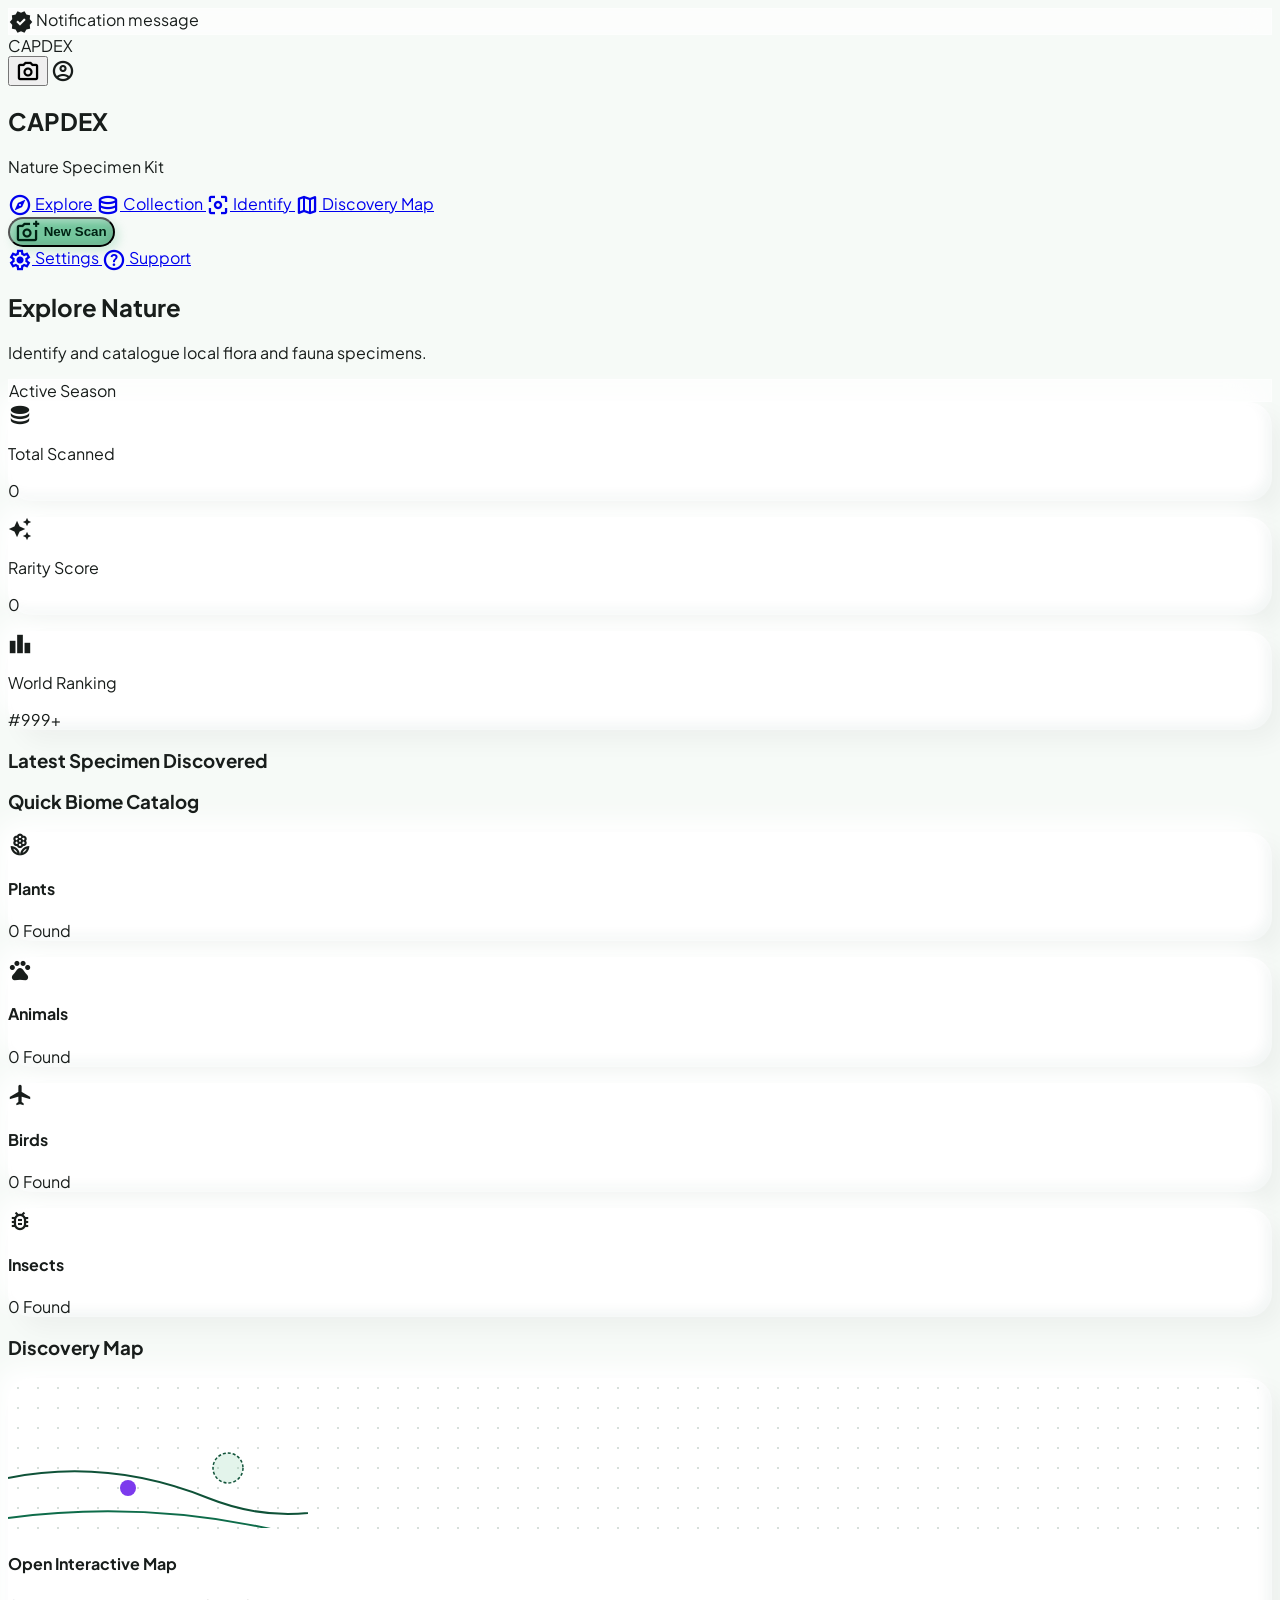
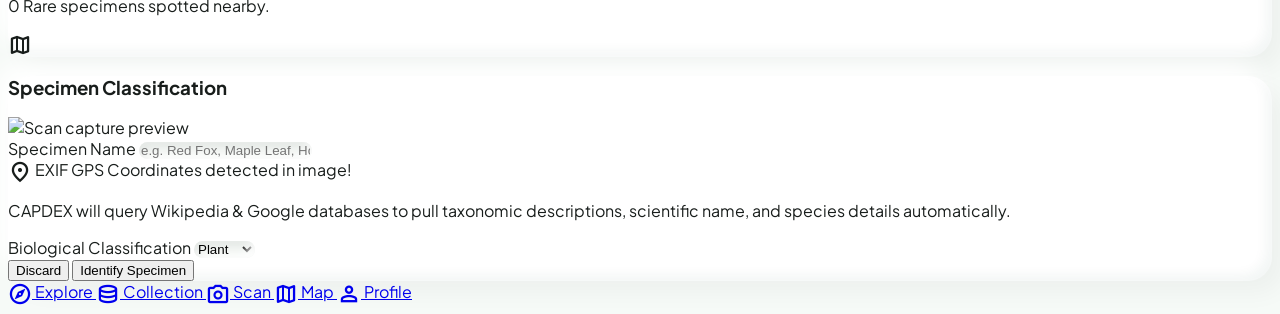
==== commit b88498e6: "second upload" ====
--- a/index.html
+++ b/index.html
@@ -58,6 +58,13 @@
         }
     </script>
     
+    <!-- Leaflet CSS & JS -->
+    <link rel="stylesheet" href="https://unpkg.com/leaflet@1.9.4/dist/leaflet.css" integrity="sha256-p4NxAoJBhIIN+hmNHrzRCf9tD/miZyoHS5obTRR9BMY=" crossorigin=""/>
+    <script src="https://unpkg.com/leaflet@1.9.4/dist/leaflet.js" integrity="sha256-20nQCchB9co0qIjJZRGuk2/Z9VM+kNiyxNV1lvTlZBo=" crossorigin=""></script>
+    
+    <!-- EXIF-js for Image Metadata Parsing -->
+    <script src="https://cdn.jsdelivr.net/npm/exif-js"></script>
+
     <!-- Custom Stylesheet -->
     <link href="styles.css" rel="stylesheet"/>
 </head>
@@ -414,6 +421,13 @@
                     <div>
                         <label class="block text-xs font-bold text-outline uppercase tracking-wider mb-1">Specimen Name</label>
                         <input id="classify-input-name" type="text" class="w-full clay-inset px-4 py-3 text-sm focus:ring-0 text-on-surface border-none" placeholder="e.g. Red Fox, Maple Leaf, Honeybee" />
+                        <div id="classify-gps-status" class="hidden text-[11px] font-semibold text-secondary flex items-center gap-1 mt-1">
+                            <span class="material-symbols-outlined text-[14px]">location_on</span>
+                            EXIF GPS Coordinates detected in image!
+                        </div>
+                        <p class="text-[10px] text-outline mt-1 leading-normal">
+                            CAPDEX will query Wikipedia & Google databases to pull taxonomic descriptions, scientific name, and species details automatically.
+                        </p>
                     </div>
                     <div>
                         <label class="block text-xs font-bold text-outline uppercase tracking-wider mb-1">Biological Classification</label>
@@ -476,173 +490,12 @@
                     <!-- Map container -->
                     <div id="map-drag-container" class="relative w-full h-[550px] rounded-3xl overflow-hidden clay-card select-none bg-[#eaf4fc] border border-outline-variant/30">
                         
-                        <!-- Map Canvas -->
-                        <div id="map-svg-canvas" class="absolute w-[1000px] h-[700px] map-canvas-container" style="transform-origin: 0 0; transition: transform 0.1s ease-out;">
-                            <svg width="1000" height="700" viewBox="0 0 1000 700" class="w-full h-full select-none">
-                                <defs>
-                                    <!-- Wave pattern for Ocean background -->
-                                    <pattern id="ocean-pattern" width="100" height="100" patternUnits="userSpaceOnUse">
-                                        <rect width="100" height="100" fill="#d9edf7"/>
-                                        <path d="M10 20 C 30 15, 40 25, 60 20 C 80 15, 90 25, 110 20" fill="none" stroke="#b9dbe8" stroke-width="1.5" stroke-linecap="round"/>
-                                        <path d="M-10 60 C 10 55, 20 65, 40 60 C 60 55, 70 65, 90 60 C 110 55, 120 65, 140 60" fill="none" stroke="#b9dbe8" stroke-width="1.5" stroke-linecap="round"/>
-                                    </pattern>
-                                    
-                                    <!-- Gradients for Biomes -->
-                                    <linearGradient id="forest-grad" x1="0%" y1="0%" x2="100%" y2="100%">
-                                        <stop offset="0%" stop-color="#b7e4c7"/>
-                                        <stop offset="100%" stop-color="#74c69d"/>
-                                    </linearGradient>
-                                    
-                                    <linearGradient id="peaks-grad" x1="0%" y1="0%" x2="100%" y2="100%">
-                                        <stop offset="0%" stop-color="#e2e8f0"/>
-                                        <stop offset="100%" stop-color="#cbd5e1"/>
-                                    </linearGradient>
-                                    
-                                    <linearGradient id="shallows-grad" x1="0%" y1="0%" x2="100%" y2="100%">
-                                        <stop offset="0%" stop-color="#90e0ef"/>
-                                        <stop offset="100%" stop-color="#0077b6"/>
-                                    </linearGradient>
-                                    
-                                    <linearGradient id="dunes-grad" x1="0%" y1="0%" x2="100%" y2="100%">
-                                        <stop offset="0%" stop-color="#fde2e4"/>
-                                        <stop offset="100%" stop-color="#ffb5a7"/>
-                                    </linearGradient>
-                                    
-                                    <!-- Radial shadow for 3D look -->
-                                    <filter id="map-shadow" x="-10%" y="-10%" width="120%" height="120%">
-                                        <feDropShadow dx="0" dy="10" stdDeviation="15" flood-color="#0f261c" flood-opacity="0.12"/>
-                                    </filter>
-                                </defs>
-                                
-                                <!-- Background Ocean rect -->
-                                <rect width="1000" height="700" fill="url(#ocean-pattern)"/>
-                                
-                                <!-- Outer Coordinate Border Grid/Ruler -->
-                                <g id="map-rulers" opacity="0.4" font-size="9" font-family="monospace" fill="#5c8299">
-                                    <!-- X coordinates -->
-                                    <text x="100" y="20" text-anchor="middle">X:100</text>
-                                    <text x="200" y="20" text-anchor="middle">X:200</text>
-                                    <text x="300" y="20" text-anchor="middle">X:300</text>
-                                    <text x="400" y="20" text-anchor="middle">X:400</text>
-                                    <text x="500" y="20" text-anchor="middle">X:500</text>
-                                    <text x="600" y="20" text-anchor="middle">X:600</text>
-                                    <text x="700" y="20" text-anchor="middle">X:700</text>
-                                    <text x="800" y="20" text-anchor="middle">X:800</text>
-                                    <text x="900" y="20" text-anchor="middle">X:900</text>
-                                    <!-- Y coordinates -->
-                                    <text x="30" y="100" dominant-baseline="middle">Y:100</text>
-                                    <text x="30" y="200" dominant-baseline="middle">Y:200</text>
-                                    <text x="30" y="300" dominant-baseline="middle">Y:300</text>
-                                    <text x="30" y="400" dominant-baseline="middle">Y:400</text>
-                                    <text x="30" y="500" dominant-baseline="middle">Y:500</text>
-                                    <text x="30" y="600" dominant-baseline="middle">Y:600</text>
-                                    
-                                    <!-- Grid lines crosshairs -->
-                                    <line x1="100" y1="30" x2="100" y2="670" stroke="#b0d4eb" stroke-width="0.5" stroke-dasharray="2 4"/>
-                                    <line x1="200" y1="30" x2="200" y2="670" stroke="#b0d4eb" stroke-width="0.5" stroke-dasharray="2 4"/>
-                                    <line x1="300" y1="30" x2="300" y2="670" stroke="#b0d4eb" stroke-width="0.5" stroke-dasharray="2 4"/>
-                                    <line x1="400" y1="30" x2="400" y2="670" stroke="#b0d4eb" stroke-width="0.5" stroke-dasharray="2 4"/>
-                                    <line x1="500" y1="30" x2="500" y2="670" stroke="#b0d4eb" stroke-width="0.5" stroke-dasharray="2 4"/>
-                                    <line x1="600" y1="30" x2="600" y2="670" stroke="#b0d4eb" stroke-width="0.5" stroke-dasharray="2 4"/>
-                                    <line x1="700" y1="30" x2="700" y2="670" stroke="#b0d4eb" stroke-width="0.5" stroke-dasharray="2 4"/>
-                                    <line x1="800" y1="30" x2="800" y2="670" stroke="#b0d4eb" stroke-width="0.5" stroke-dasharray="2 4"/>
-                                    <line x1="900" y1="30" x2="900" y2="670" stroke="#b0d4eb" stroke-width="0.5" stroke-dasharray="2 4"/>
-                                    
-                                    <line x1="50" y1="100" x2="950" y2="100" stroke="#b0d4eb" stroke-width="0.5" stroke-dasharray="2 4"/>
-                                    <line x1="50" y1="200" x2="950" y2="200" stroke="#b0d4eb" stroke-width="0.5" stroke-dasharray="2 4"/>
-                                    <line x1="50" y1="300" x2="950" y2="300" stroke="#b0d4eb" stroke-width="0.5" stroke-dasharray="2 4"/>
-                                    <line x1="50" y1="400" x2="950" y2="400" stroke="#b0d4eb" stroke-width="0.5" stroke-dasharray="2 4"/>
-                                    <line x1="50" y1="500" x2="950" y2="500" stroke="#b0d4eb" stroke-width="0.5" stroke-dasharray="2 4"/>
-                                    <line x1="50" y1="600" x2="950" y2="600" stroke="#b0d4eb" stroke-width="0.5" stroke-dasharray="2 4"/>
-                                </g>
-                                
-                                <!-- ========================================================== -->
-                                <!-- LANDMASSES (AURELIA ISLAND CONTOUR) -->
-                                <!-- ========================================================== -->
-                                <!-- The central main island contour -->
-                                <path d="M 150,220 C 180,120 320,80 480,90 C 650,100 850,70 910,180 C 960,260 920,440 850,520 C 760,620 540,640 400,610 C 260,580 120,540 100,430 C 80,320 120,320 150,220 Z" fill="#f4ece1" stroke="#d5c7b3" stroke-width="3" filter="url(#map-shadow)"/>
-                                
-                                <!-- Biome 1: Whispering Woodlands (Green Forest landmass) -->
-                                <path class="biome-shape cursor-pointer" data-biome="woodlands" d="M 180,210 C 230,160 300,140 370,160 C 440,180 480,240 450,300 C 420,360 320,380 260,360 C 200,340 150,260 180,210 Z" fill="url(#forest-grad)"/>
-                                <!-- Small vector tree decorations on the woodlands -->
-                                <g opacity="0.3" fill="#2d6a4f" class="pointer-events-none">
-                                    <path d="M 230,220 L 235,210 L 240,220 Z M 234,220 L 234,224 L 236,224 L 236,220 Z"/>
-                                    <path d="M 270,190 L 275,180 L 280,190 Z M 274,190 L 274,194 L 276,194 L 276,190 Z"/>
-                                    <path d="M 310,250 L 315,240 L 320,250 Z M 314,250 L 314,254 L 316,254 L 316,250 Z"/>
-                                    <path d="M 380,220 L 385,210 L 390,220 Z M 384,220 L 384,224 L 386,224 L 386,220 Z"/>
-                                </g>
-                                
-                                <!-- Biome 2: Alpine Peaks (Snowcapped Mountain landmass) -->
-                                <path class="biome-shape cursor-pointer" data-biome="peaks" d="M 720,170 C 760,110 820,90 870,130 C 910,160 930,220 900,270 C 860,310 790,290 750,260 C 710,230 690,210 720,170 Z" fill="url(#peaks-grad)"/>
-                                <!-- Mountain peak drawings -->
-                                <g opacity="0.4" fill="none" stroke="#475569" stroke-width="1.5" class="pointer-events-none">
-                                    <path d="M 780,170 L 795,140 L 810,170 M 795,140 L 795,170"/>
-                                    <path d="M 830,210 L 845,180 L 860,210 M 845,180 L 845,210"/>
-                                    <path d="M 800,230 L 810,210 L 820,230"/>
-                                </g>
-                                
-                                <!-- Biome 3: Aurelian Shallows / Lake (Aquatic/Flower Blue landmass) -->
-                                <path class="biome-shape cursor-pointer" data-biome="shallows" d="M 480,350 C 530,300 660,280 730,330 C 790,380 770,470 700,500 C 620,530 520,510 490,460 C 460,410 440,390 480,350 Z" fill="url(#shallows-grad)" opacity="0.75"/>
-                                <!-- Lake waves drawings -->
-                                <g opacity="0.4" fill="none" stroke="#ffffff" stroke-width="1.5" stroke-linecap="round" class="pointer-events-none">
-                                    <path d="M 580,380 C 600,385, 620,385, 640,380"/>
-                                    <path d="M 610,430 C 630,435, 650,435, 670,430"/>
-                                    <path d="M 530,420 C 545,423, 560,423, 575,420"/>
-                                </g>
-                                
-                                <!-- Biome 4: Scorched Dunes (Sandy Desert yellow landmass) -->
-                                <path class="biome-shape cursor-pointer" data-biome="dunes" d="M 130,450 C 180,420 280,440 320,490 C 360,540 340,610 280,620 C 220,630 140,590 120,530 C 100,480 100,470 130,450 Z" fill="url(#dunes-grad)"/>
-                                <!-- Desert dune lines / cactus drawings -->
-                                <g opacity="0.4" fill="none" stroke="#b25a38" stroke-width="1.5" class="pointer-events-none">
-                                    <path d="M 180,510 Q 210,490, 250,510" stroke-dasharray="3 3"/>
-                                    <path d="M 220,560 Q 250,545, 290,560" stroke-dasharray="3 3"/>
-                                    <!-- Tiny Cactus -->
-                                    <path d="M 160,550 L 160,535 M 155,542 L 160,542 M 165,545 L 160,545" stroke-linecap="round" stroke-width="2"/>
-                                </g>
-                                
-                                <!-- Compass Rose in Ocean -->
-                                <g transform="translate(110, 110)" opacity="0.65" class="pointer-events-none">
-                                    <circle cx="0" cy="0" r="35" fill="none" stroke="#5c8299" stroke-width="1" stroke-dasharray="2 3"/>
-                                    <circle cx="0" cy="0" r="30" fill="none" stroke="#5c8299" stroke-width="1"/>
-                                    <!-- Points -->
-                                    <polygon points="0,-35 4,-6 0,0" fill="#0f5238"/>
-                                    <polygon points="0,-35 -4,-6 0,0" fill="#2d6a4f"/>
-                                    <polygon points="0,35 4,6 0,0" fill="#707973"/>
-                                    <polygon points="0,35 -4,6 0,0" fill="#bfc9c1"/>
-                                    
-                                    <polygon points="35,0 6,4 0,0" fill="#0f5238"/>
-                                    <polygon points="35,0 6,-4 0,0" fill="#2d6a4f"/>
-                                    <polygon points="-35,0 -6,4 0,0" fill="#707973"/>
-                                    <polygon points="-35,0 -6,-4 0,0" fill="#bfc9c1"/>
-                                    
-                                    <text x="0" y="-38" text-anchor="middle" font-size="10" font-weight="bold" fill="#0f5238" font-family="sans-serif">N</text>
-                                    <text x="0" y="46" text-anchor="middle" font-size="10" font-weight="bold" fill="#707973" font-family="sans-serif">S</text>
-                                    <text x="42" y="3" dominant-baseline="middle" font-size="10" font-weight="bold" fill="#0f5238" font-family="sans-serif">E</text>
-                                    <text x="-48" y="3" dominant-baseline="middle" font-size="10" font-weight="bold" fill="#707973" font-family="sans-serif">W</text>
-                                </g>
-                                
-                                <!-- Scale Indicator -->
-                                <g transform="translate(850, 650)" opacity="0.6" font-size="8" font-family="monospace" fill="#5c8299" class="pointer-events-none">
-                                    <line x1="0" y1="0" x2="80" y2="0" stroke="#5c8299" stroke-width="2"/>
-                                    <line x1="0" y1="-3" x2="0" y2="3" stroke="#5c8299" stroke-width="1"/>
-                                    <line x1="40" y1="-3" x2="40" y2="3" stroke="#5c8299" stroke-width="1"/>
-                                    <line x1="80" y1="-3" x2="80" y2="3" stroke="#5c8299" stroke-width="1"/>
-                                    <text x="0" y="-6" text-anchor="middle">0m</text>
-                                    <text x="40" y="-6" text-anchor="middle">200m</text>
-                                    <text x="80" y="-6" text-anchor="middle">400m</text>
-                                    <text x="40" y="10" text-anchor="middle" font-weight="bold">GRID SCALE 1:5000</text>
-                                </g>
-
-                                <!-- Hotspot Location Areas -->
-                                <g id="map-locations-group"></g>
-                                
-                                <!-- Specimen Markers Group -->
-                                <g id="map-markers-group"></g>
-                            </svg>
-                        </div>
+
+                        <!-- Real Leaflet Map -->
+                        <div id="real-leaflet-map" class="w-full h-full z-10"></div>
 
                         <!-- Floating map control HUD -->
-                        <div class="absolute bottom-6 right-6 z-20 flex flex-col gap-2">
+                        <div class="absolute bottom-6 right-6 z-[1000] flex flex-col gap-2">
                             <button id="btn-map-zoom-in" class="w-12 h-12 bg-white rounded-full flex items-center justify-center shadow-lg hover:scale-105 active:scale-95 text-primary border border-slate-100 transition-transform">
                                 <span class="material-symbols-outlined">add</span>
                             </button>
@@ -655,7 +508,7 @@
                         </div>
 
                         <!-- Mini Floating Specimen details drawer (shows up when clicking a marker) -->
-                        <div id="map-specimen-popup" class="absolute bottom-6 left-6 w-80 z-20 hidden">
+                        <div id="map-specimen-popup" class="absolute bottom-6 left-6 w-80 z-[1000] hidden">
                             <!-- Filled dynamically via app.js -->
                         </div>
                     </div>
@@ -669,7 +522,7 @@
                         <p class="text-xs text-on-surface-variant">Click any biome below to pan/zoom the map directly to its coordinates and show its logged specimen list.</p>
                         
                         <div class="space-y-3 mt-2">
-                            <!-- Biome Item: Woodlands -->
+                             <!-- Biome Item: Woodlands -->
                             <div class="biome-list-item flex items-center justify-between p-3 clay-inset bg-white/40 cursor-pointer hover:bg-slate-50 transition-colors border border-transparent hover:border-primary/10" data-biome="woodlands">
                                 <div class="flex items-center gap-3">
                                     <div class="w-9 h-9 rounded-lg bg-green-100 flex items-center justify-center text-green-700">
@@ -677,7 +530,7 @@
                                     </div>
                                     <div>
                                         <h4 class="font-bold text-xs text-on-surface">Whispering Woodlands</h4>
-                                        <p class="text-[10px] text-on-surface-variant">Insects & Plants • Coord: [380, 220]</p>
+                                        <p class="text-[10px] text-on-surface-variant">Insects & Plants • Redwood National Park [41.21, -124.00]</p>
                                     </div>
                                 </div>
                                 <span class="material-symbols-outlined text-outline text-[16px] hover:translate-x-0.5 transition-transform">arrow_forward_ios</span>
@@ -691,7 +544,7 @@
                                     </div>
                                     <div>
                                         <h4 class="font-bold text-xs text-on-surface">Alpine Peaks</h4>
-                                        <p class="text-[10px] text-on-surface-variant">Animals & Birds • Coord: [820, 160]</p>
+                                        <p class="text-[10px] text-on-surface-variant">Animals & Birds • Swiss Alps [46.58, 7.65]</p>
                                     </div>
                                 </div>
                                 <span class="material-symbols-outlined text-outline text-[16px] hover:translate-x-0.5 transition-transform">arrow_forward_ios</span>
@@ -705,7 +558,7 @@
                                     </div>
                                     <div>
                                         <h4 class="font-bold text-xs text-on-surface">Aurelian Shallows</h4>
-                                        <p class="text-[10px] text-on-surface-variant">Flowers & Birds • Coord: [640, 340]</p>
+                                        <p class="text-[10px] text-on-surface-variant">Flowers & Birds • Great Barrier Reef [-18.29, 147.70]</p>
                                     </div>
                                 </div>
                                 <span class="material-symbols-outlined text-outline text-[16px] hover:translate-x-0.5 transition-transform">arrow_forward_ios</span>
@@ -719,7 +572,7 @@
                                     </div>
                                     <div>
                                         <h4 class="font-bold text-xs text-on-surface">Scorched Dunes</h4>
-                                        <p class="text-[10px] text-on-surface-variant">Succulents & Plants • Coord: [220, 540]</p>
+                                        <p class="text-[10px] text-on-surface-variant">Succulents & Plants • Sahara Desert [25.00, 13.00]</p>
                                     </div>
                                 </div>
                                 <span class="material-symbols-outlined text-outline text-[16px] hover:translate-x-0.5 transition-transform">arrow_forward_ios</span>
@@ -863,7 +716,7 @@
     </main>
 
     <!-- Bottom Navigation Bar (Mobile Footer - Fixed at bottom) -->
-    <nav class="mobile-nav fixed bottom-6 left-4 right-4 z-40 flex justify-around items-center px-4 bg-white/70 backdrop-blur-xl border border-white/50 shadow-2xl rounded-full h-20 lg:hidden">
+    <nav class="mobile-nav fixed bottom-6 left-4 right-4 z-40 flex justify-around items-center px-4 bg-white/20 backdrop-blur-xl border border-white/20 shadow-2xl rounded-full h-20 lg:hidden">
         <a class="flex flex-col items-center justify-center text-primary font-bold transition-transform" href="#" data-tab="dashboard">
             <span class="material-symbols-outlined">explore</span>
             <span class="font-label-sm text-[10px] mt-0.5">Explore</span>
@@ -872,11 +725,10 @@
             <span class="material-symbols-outlined">database</span>
             <span class="font-label-sm text-[10px] mt-0.5">Collection</span>
         </a>
-        <div id="mobile-nav-camera-wrapper" class="relative -top-6">
-            <button class="btn-new-scan bg-primary text-on-primary w-14 h-14 rounded-full flex items-center justify-center shadow-2xl clay-card">
-                <span class="material-symbols-outlined !text-[28px]">photo_camera</span>
-            </button>
-        </div>
+        <a class="flex flex-col items-center justify-center text-on-surface-variant hover:scale-110 transition-transform btn-new-scan" href="#" data-tab="scan">
+            <span class="material-symbols-outlined">photo_camera</span>
+            <span class="font-label-sm text-[10px] mt-0.5">Scan</span>
+        </a>
         <a class="flex flex-col items-center justify-center text-on-surface-variant hover:scale-110 transition-transform" href="#" data-tab="map">
             <span class="material-symbols-outlined">map</span>
             <span class="font-label-sm text-[10px] mt-0.5">Map</span>
--- a/styles.css
+++ b/styles.css
@@ -300,3 +300,11 @@
 ::-webkit-scrollbar-thumb:hover {
     background: #94a3b8;
 }
+
+/* Custom Leaflet overrides */
+.custom-leaflet-marker {
+    background: transparent !important;
+    border: none !important;
+    overflow: visible !important;
+}
+
